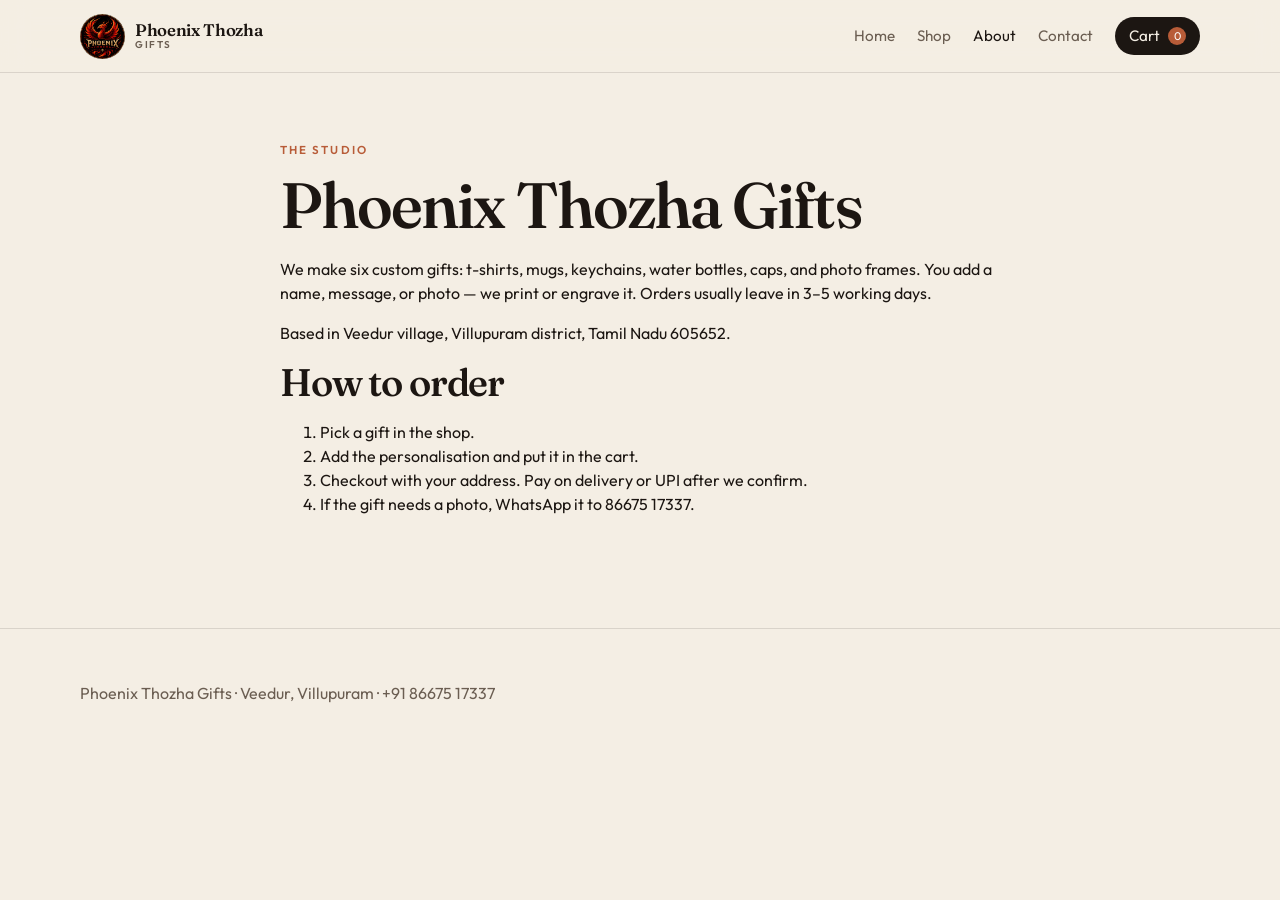
==== about.html @ 847d447b "Initial commit" ====
<!DOCTYPE html>
<html lang="en">
<head>
  <meta charset="UTF-8" />
  <meta name="viewport" content="width=device-width, initial-scale=1" />
  <title>About — Phoenix Thozha Gifts</title>
  <link rel="preconnect" href="https://fonts.googleapis.com" />
  <link rel="preconnect" href="https://fonts.gstatic.com" crossorigin />
  <link href="https://fonts.googleapis.com/css2?family=Fraunces:opsz,wght@9..144,500;9..144,600&family=Outfit:wght@400;500;600&display=swap" rel="stylesheet" />
  <link rel="stylesheet" href="css/styles.css" />
</head>
<body>
  <header class="site-header">
    <div class="wrap nav">
      <a class="logo" href="index.html"><img class="logo-mark" src="images/phoenix-logo.jpg" alt="Phoenix Thozha" /><span class="logo-text">Phoenix Thozha<em>Gifts</em></span></a>
      <nav class="nav-links">
        <a href="index.html">Home</a>
        <a href="shop.html">Shop</a>
        <a class="active" href="about.html">About</a>
        <a href="contact.html">Contact</a>
        <a class="cart-link" href="cart.html">Cart <span class="badge" data-cart-count hidden>0</span></a>
      </nav>
    </div>
  </header>

  <main class="wrap section" style="max-width:720px">
    <p class="kicker">The studio</p>
    <h1>Phoenix Thozha Gifts</h1>
    <p>We make six custom gifts: t-shirts, mugs, keychains, water bottles, caps, and photo frames. You add a name, message, or photo — we print or engrave it. Orders usually leave in 3–5 working days.</p>
    <p>Based in Veedur village, Villupuram district, Tamil Nadu 605652.</p>
    <h2>How to order</h2>
    <ol>
      <li>Pick a gift in the shop.</li>
      <li>Add the personalisation and put it in the cart.</li>
      <li>Checkout with your address. Pay on delivery or UPI after we confirm.</li>
      <li>If the gift needs a photo, WhatsApp it to <a href="https://wa.me/918667517337">86675 17337</a>.</li>
    </ol>
  </main>

  <footer class="site-footer">
    <div class="wrap"><p>Phoenix Thozha Gifts · Veedur, Villupuram · +91 86675 17337</p></div>
  </footer>
  <script src="js/products.js"></script>
  <script src="js/cart.js"></script>
</body>
</html>
---- css/styles.css ----
:root {
  --ink: #1c1612;
  --paper: #f4eee4;
  --paper-2: #ebe3d4;
  --clay: #b85c38;
  --clay-dark: #8f3f22;
  --moss: #3d5a4c;
  --gold: #c4a574;
  --muted: #6b5e52;
  --line: rgba(28, 22, 18, 0.12);
  --shadow: 0 18px 40px rgba(28, 22, 18, 0.12);
  --radius: 18px;
  --serif: "Fraunces", Georgia, serif;
  --sans: "Outfit", system-ui, sans-serif;
}

*,
*::before,
*::after {
  box-sizing: border-box;
}

html {
  scroll-behavior: smooth;
}

body {
  margin: 0;
  font-family: var(--sans);
  color: var(--ink);
  background: var(--paper);
  line-height: 1.5;
  min-height: 100vh;
}

img {
  max-width: 100%;
  display: block;
}

a {
  color: inherit;
  text-decoration: none;
}

button,
input,
textarea,
select {
  font: inherit;
}

.wrap {
  width: min(1120px, calc(100% - 40px));
  margin-inline: auto;
}

.site-header {
  position: sticky;
  top: 0;
  z-index: 20;
  backdrop-filter: blur(14px);
  background: rgba(244, 238, 228, 0.86);
  border-bottom: 1px solid var(--line);
}

.nav {
  display: flex;
  align-items: center;
  justify-content: space-between;
  gap: 16px;
  min-height: 72px;
}

.logo {
  display: flex;
  align-items: center;
  gap: 10px;
  font-family: var(--serif);
  font-weight: 600;
  font-size: 1.05rem;
  letter-spacing: -0.02em;
}

.logo-text {
  display: flex;
  flex-direction: column;
  line-height: 1.05;
}

.logo-text em {
  font-style: normal;
  font-family: var(--sans);
  font-size: 0.62rem;
  letter-spacing: 0.16em;
  text-transform: uppercase;
  color: var(--muted);
  font-weight: 600;
}

.logo-mark {
  width: 45px;
  height: 45px;
  border-radius: 50%;
  display: flex;
  align-items: center;
  justify-content: center;
  flex-shrink: 0;
  object-fit: cover;
  object-position: center;
  transition: transform 0.3s ease;
  background-size: cover;
  background-position: center;
}

.logo:hover .logo-mark {
  transform: scale(1.08);
}

.contact-actions {
  display: flex;
  flex-wrap: wrap;
  gap: 10px;
  margin: 18px 0;
}

.nav-links {
  display: flex;
  gap: 22px;
  align-items: center;
  color: var(--muted);
  font-size: 0.95rem;
}

.nav-links a:hover,
.nav-links a.active {
  color: var(--ink);
}

.cart-link {
  position: relative;
  display: inline-flex;
  align-items: center;
  gap: 8px;
  background: var(--ink);
  color: var(--paper) !important;
  padding: 8px 14px;
  border-radius: 999px;
  overflow: hidden;
  transition: transform 0.2s ease, box-shadow 0.2s ease;
}

.cart-link:hover {
  transform: translateY(-2px);
  box-shadow: 0 8px 18px rgba(28, 22, 18, 0.22);
}

.cart-link.pop {
  animation: pop 0.45s ease;
}

@keyframes pop {
  0% { transform: scale(1); }
  35% { transform: scale(1.08); }
  100% { transform: scale(1); }
}

.badge {
  min-width: 18px;
  height: 18px;
  padding: 0 5px;
  border-radius: 999px;
  background: var(--clay);
  color: white;
  font-size: 0.7rem;
  display: grid;
  place-items: center;
}

.hero {
  display: grid;
  grid-template-columns: 1.05fr 0.95fr;
  gap: 48px;
  align-items: center;
  padding: 64px 0 48px;
}

.kicker {
  text-transform: uppercase;
  letter-spacing: 0.18em;
  font-size: 0.72rem;
  color: var(--clay);
  font-weight: 600;
}

h1,
h2,
h3 {
  font-family: var(--serif);
  font-weight: 560;
  letter-spacing: -0.03em;
  line-height: 1.12;
  margin: 8px 0 14px;
}

h1 {
  font-size: clamp(2.4rem, 5vw, 4.2rem);
}

h2 {
  font-size: clamp(1.8rem, 3vw, 2.6rem);
}

.lede {
  font-size: 1.1rem;
  color: var(--muted);
  max-width: 42ch;
}

.hero-actions {
  display: flex;
  gap: 12px;
  margin-top: 28px;
  flex-wrap: wrap;
}

.btn {
  position: relative;
  isolation: isolate;
  overflow: hidden;
  border: 0;
  border-radius: 999px;
  padding: 12px 22px;
  cursor: pointer;
  display: inline-flex;
  align-items: center;
  justify-content: center;
  gap: 8px;
  font-weight: 600;
  transition: transform 0.22s ease, box-shadow 0.22s ease, background 0.22s ease;
}

.btn:hover {
  transform: translateY(-3px);
}

.btn:active {
  transform: translateY(0) scale(0.96);
}

.btn-primary {
  background: linear-gradient(180deg, #c86a42 0%, var(--clay) 55%, var(--clay-dark) 100%);
  color: white;
  box-shadow: 0 8px 18px rgba(184, 92, 56, 0.28);
}

.btn-primary::after {
  content: "";
  position: absolute;
  inset: 0;
  background: linear-gradient(110deg, transparent 30%, rgba(255, 255, 255, 0.38) 50%, transparent 70%);
  transform: translateX(-120%);
  transition: none;
  pointer-events: none;
}

.btn-primary:hover {
  box-shadow: 0 14px 28px rgba(184, 92, 56, 0.38);
}

.btn-primary:hover::after {
  animation: shine 0.7s ease;
}

@keyframes shine {
  to { transform: translateX(120%); }
}

.btn-ghost {
  background: transparent;
  border: 1px solid var(--line);
  color: var(--ink);
}

.btn-ghost:hover {
  background: var(--ink);
  color: var(--paper);
  border-color: var(--ink);
}

.ripple {
  position: absolute;
  border-radius: 50%;
  background: rgba(255, 255, 255, 0.45);
  transform: scale(0);
  animation: ripple 0.65s ease-out;
  pointer-events: none;
}

.btn-ghost .ripple,
.chip .ripple,
.qty button .ripple {
  background: rgba(184, 92, 56, 0.28);
}

@keyframes ripple {
  to {
    transform: scale(2.4);
    opacity: 0;
  }
}

.hero-card {
  position: relative;
  border-radius: 28px;
  overflow: hidden;
  min-height: 500px;
  box-shadow: var(--shadow);
}

.hero-card img {
  width: 120%;
  height: 100%;
  object-fit: cover;
  min-height: 450px;
}

.hero-float {
  position: absolute;
  left: 20px;
  bottom: 20px;
  background: rgba(244, 238, 228, 0.94);
  padding: 16px 18px;
  border-radius: 16px;
  max-width: 240px;
}

.hero-float strong {
  display: block;
  font-family: var(--serif);
}

.section {
  padding: 56px 0;
}

.section-head {
  display: flex;
  justify-content: space-between;
  align-items: end;
  gap: 16px;
  margin-bottom: 28px;
}

.filters {
  display: flex;
  gap: 8px;
  flex-wrap: wrap;
  margin-bottom: 24px;
}

.chip {
  position: relative;
  overflow: hidden;
  isolation: isolate;
  border: 1px solid var(--line);
  background: transparent;
  border-radius: 999px;
  padding: 8px 14px;
  cursor: pointer;
  color: var(--muted);
  transition: transform 0.2s ease, background 0.2s ease, color 0.2s ease;
}

.chip:hover {
  transform: translateY(-2px);
}

.chip:active {
  transform: scale(0.96);
}

.chip.active,
.chip:hover {
  background: var(--ink);
  color: var(--paper);
  border-color: var(--ink);
}

.grid {
  display: grid;
  grid-template-columns: repeat(3, 1fr);
  gap: 22px;
}

.card {
  background: #fffdf8;
  border-radius: var(--radius);
  overflow: hidden;
  border: 1px solid var(--line);
  display: flex;
  flex-direction: column;
  min-height: 100%;
  transition: transform 0.28s ease, box-shadow 0.28s ease;
}

.card:hover {
  transform: translateY(-8px);
  box-shadow: var(--shadow);
}

.card-img {
  aspect-ratio: 4 / 5;
  overflow: hidden;
  background: var(--paper-2);
}

.card-img img {
  width: 100%;
  height: 100%;
  object-fit: cover;
  transition: transform 0.4s ease;
}

.card:hover .card-img img {
  transform: scale(1.04);
}
/* Zoom out cap image */
img[data-product-id="cap"] {
  transform: scale(0.85);
}

.card:hover img[data-product-id="cap"] {
  transform: scale(0.95);
}
.card-body {
  padding: 16px;
  display: flex;
  flex-direction: column;
  gap: 6px;
  flex: 1;
}

.tag {
  font-size: 0.72rem;
  color: var(--moss);
  font-weight: 600;
  text-transform: uppercase;
  letter-spacing: 0.08em;
}

.price {
  font-weight: 600;
  margin-top: auto;
}

.card-body .btn {
  width: 100%;
  margin-top: 8px;
}

.muted {
  color: var(--muted);
}

.page-hero {
  padding: 30px 0 20px;
}

.split {
  display: grid;
  grid-template-columns: 1fr 1fr;
  gap: 40px;
  align-items: start;
}

.product-photo {
  border-radius: 24px;
  overflow: hidden;
  background: var(--paper-2);
}

.product-photo img {
  width: 100%;
  aspect-ratio: 1;
  object-fit: cover;
}

.form {
  display: grid;
  gap: 14px;
}

label {
  display: grid;
  gap: 6px;
  font-size: 0.88rem;
  font-weight: 600;
}

input,
textarea,
select {
  border: 1px solid var(--line);
  background: #fffdf8;
  border-radius: 12px;
  padding: 11px 12px;
  outline: none;
}

input:focus,
textarea:focus,
select:focus {
  border-color: var(--clay);
}

.qty {
  display: flex;
  align-items: center;
  gap: 10px;
}

.qty button {
  position: relative;
  overflow: hidden;
  width: 36px;
  height: 36px;
  border-radius: 10px;
  border: 1px solid var(--line);
  background: #fffdf8;
  cursor: pointer;
  transition: transform 0.15s ease, background 0.15s ease;
}

.qty button:hover {
  background: var(--clay);
  color: white;
  border-color: var(--clay);
}

.qty button:active {
  transform: scale(0.9);
}

.cart-table {
  display: grid;
  gap: 12px;
}

.cart-row {
  display: grid;
  grid-template-columns: 88px 1fr auto auto;
  gap: 16px;
  align-items: center;
  background: #fffdf8;
  border: 1px solid var(--line);
  border-radius: 16px;
  padding: 12px;
}

.cart-row img {
  width: 88px;
  height: 88px;
  object-fit: cover;
  border-radius: 12px;
}

.summary {
  background: #fffdf8;
  border: 1px solid var(--line);
  border-radius: 20px;
  padding: 22px;
  position: sticky;
  top: 92px;
}

.row-between {
  display: flex;
  justify-content: space-between;
  gap: 12px;
}

.success {
  text-align: center;
  padding: 80px 0;
  max-width: 520px;
  margin: auto;
}

.site-footer {
  border-top: 1px solid var(--line);
  padding: 36px 0 48px;
  color: var(--muted);
  margin-top: 40px;
}

.footer-grid {
  display: grid;
  grid-template-columns: 2fr 1fr 1fr;
  gap: 24px;
}

.toast {
  position: fixed;
  bottom: 24px;
  left: 50%;
  transform: translate(-50%, 20px);
  background: var(--ink);
  color: var(--paper);
  padding: 12px 18px;
  border-radius: 999px;
  opacity: 0;
  pointer-events: none;
  transition: 0.2s ease;
  z-index: 50;
}

.toast.show {
  opacity: 1;
  transform: translate(-50%, 0);
}

.empty {
  padding: 48px;
  text-align: center;
  background: #fffdf8;
  border-radius: 20px;
  border: 1px dashed var(--line);
}

.occassions {
  display: grid;
  grid-template-columns: repeat(3, 1fr);
  gap: 16px;
}

.occ {
  padding: 22px;
  border-radius: 18px;
  background: var(--paper-2);
}

.occ h3 {
  margin-top: 0;
  font-size: 1.3rem;
}

@media (max-width: 900px) {
  .hero,
  .split,
  .grid,
  .footer-grid,
  .occassions {
    grid-template-columns: 1fr 1fr;
  }

  .nav-links a:not(.cart-link) {
    display: none;
  }
}

@media (max-width: 640px) {
  .hero,
  .grid,
  .cart-row,
  .footer-grid,
  .occassions {
    grid-template-columns: 1fr;
  }

@media (prefers-reduced-motion: reduce) {
  *,
  *::before,
  *::after {
    animation: none !important;
    transition: none !important;
  }
}

}
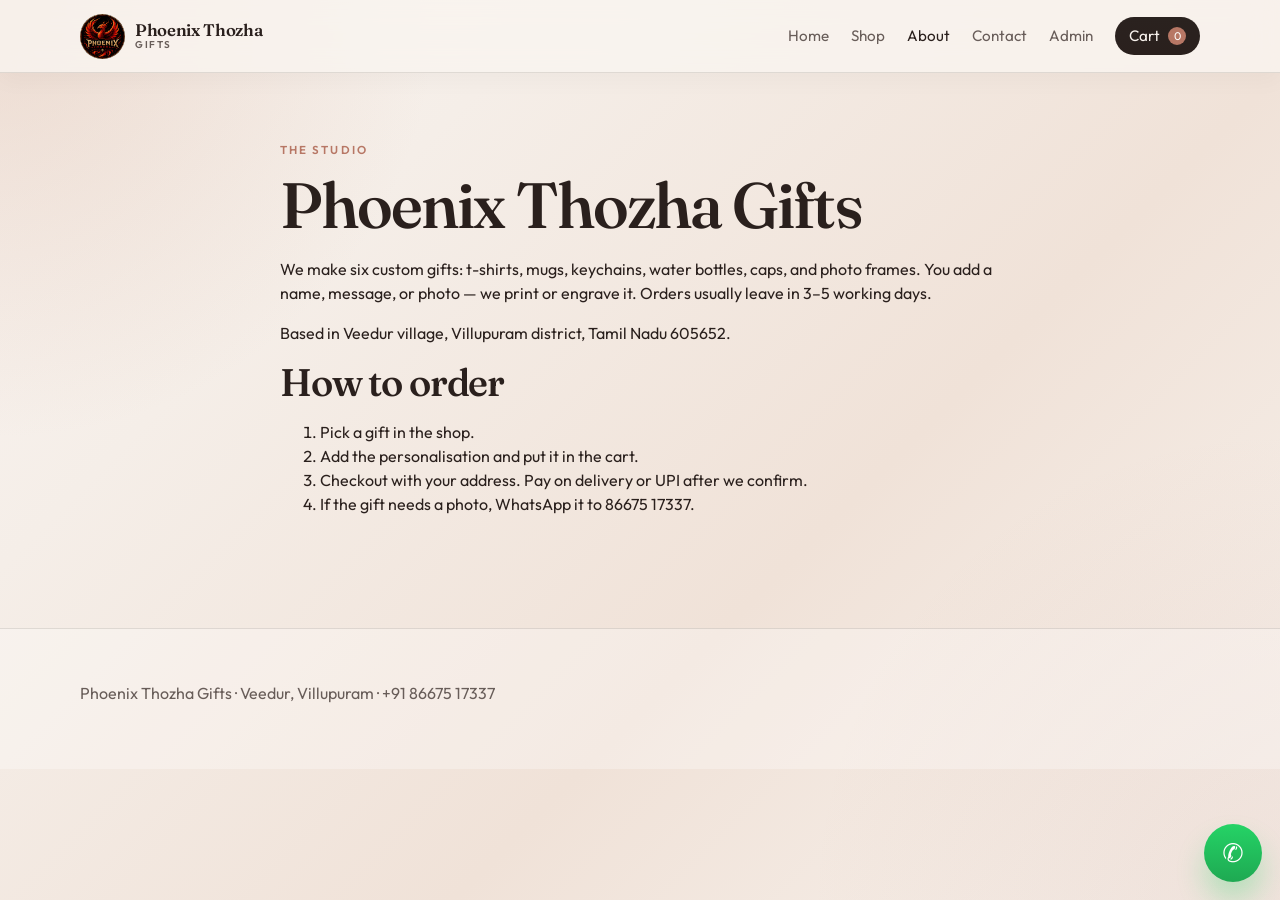
==== commit f1c4e02b: "update code" ====
--- a/about.html
+++ b/about.html
@@ -18,6 +18,7 @@
         <a href="shop.html">Shop</a>
         <a class="active" href="about.html">About</a>
         <a href="contact.html">Contact</a>
+        <a href="admin.html">Admin</a>
         <a class="cart-link" href="cart.html">Cart <span class="badge" data-cart-count hidden>0</span></a>
       </nav>
     </div>
@@ -40,6 +41,7 @@
   <footer class="site-footer">
     <div class="wrap"><p>Phoenix Thozha Gifts · Veedur, Villupuram · +91 86675 17337</p></div>
   </footer>
+  <a class="whatsapp-float" href="https://wa.me/918667517337" target="_blank" aria-label="Chat on WhatsApp">✆</a>
   <script src="js/products.js"></script>
   <script src="js/cart.js"></script>
 </body>
--- a/css/styles.css
+++ b/css/styles.css
@@ -1,14 +1,15 @@
 :root {
-  --ink: #1c1612;
-  --paper: #f4eee4;
-  --paper-2: #ebe3d4;
-  --clay: #b85c38;
-  --clay-dark: #8f3f22;
-  --moss: #3d5a4c;
-  --gold: #c4a574;
-  --muted: #6b5e52;
-  --line: rgba(28, 22, 18, 0.12);
-  --shadow: 0 18px 40px rgba(28, 22, 18, 0.12);
+  --ink: #2a201d;
+  --paper: #f8f2ed;
+  --paper-2: #efe0d5;
+  --clay: #b77765;
+  --clay-dark: #8d5a4f;
+  --moss: #5f6f67;
+  --gold: #d8b29b;
+  --gold-soft: #f5e5db;
+  --muted: #685d59;
+  --line: rgba(42, 32, 29, 0.12);
+  --shadow: 0 18px 40px rgba(42, 32, 29, 0.12);
   --radius: 18px;
   --serif: "Fraunces", Georgia, serif;
   --sans: "Outfit", system-ui, sans-serif;
@@ -28,9 +29,22 @@
   margin: 0;
   font-family: var(--sans);
   color: var(--ink);
-  background: var(--paper);
+  background:
+    radial-gradient(circle at top left, rgba(216, 178, 155, 0.38), transparent 28%),
+    radial-gradient(circle at bottom right, rgba(183, 119, 101, 0.12), transparent 30%),
+    linear-gradient(135deg, #f9f4f1 0%, #f5eee8 26%, #f0e2d8 62%, #f7f1ec 100%);
   line-height: 1.5;
   min-height: 100vh;
+}
+
+.site-header {
+  position: sticky;
+  top: 0;
+  z-index: 20;
+  backdrop-filter: blur(14px);
+  background: rgba(255, 251, 248, 0.82);
+  border-bottom: 1px solid var(--line);
+  box-shadow: 0 10px 25px rgba(42, 32, 29, 0.05);
 }
 
 img {
@@ -60,8 +74,9 @@
   top: 0;
   z-index: 20;
   backdrop-filter: blur(14px);
-  background: rgba(244, 238, 228, 0.86);
+  background: rgba(249, 245, 240, 0.82);
   border-bottom: 1px solid var(--line);
+  box-shadow: 0 8px 22px rgba(28, 22, 18, 0.03);
 }
 
 .nav {
@@ -70,6 +85,30 @@
   justify-content: space-between;
   gap: 16px;
   min-height: 72px;
+  position: relative;
+}
+
+.nav-toggle {
+  display: none;
+  width: 42px;
+  height: 42px;
+  border: 1px solid var(--line);
+  border-radius: 12px;
+  background: rgba(255, 255, 255, 0.4);
+  align-items: center;
+  justify-content: center;
+  flex-direction: column;
+  gap: 4px;
+  cursor: pointer;
+  padding: 0;
+}
+
+.nav-toggle span {
+  display: block;
+  width: 18px;
+  height: 2px;
+  background: var(--ink);
+  border-radius: 99px;
 }
 
 .logo {
@@ -132,17 +171,25 @@
   font-size: 0.95rem;
 }
 
+.nav-links a {
+  transition: color 0.2s ease, transform 0.2s ease;
+}
+
 .nav-links a:hover,
 .nav-links a.active {
   color: var(--ink);
 }
 
+.nav-links a:hover {
+  transform: translateY(-1px);
+}
+
 .cart-link {
   position: relative;
   display: inline-flex;
   align-items: center;
   gap: 8px;
-  background: var(--ink);
+  background: linear-gradient(180deg, #2a221f 0%, var(--ink) 100%);
   color: var(--paper) !important;
   padding: 8px 14px;
   border-radius: 999px;
@@ -185,6 +232,10 @@
   padding: 64px 0 48px;
 }
 
+.hero > div:first-child {
+  padding-right: 10px;
+}
+
 .kicker {
   text-transform: uppercase;
   letter-spacing: 0.18em;
@@ -312,10 +363,20 @@
 
 .hero-card {
   position: relative;
-  border-radius: 28px;
+  border-radius: 32px;
   overflow: hidden;
   min-height: 500px;
   box-shadow: var(--shadow);
+  border: 1px solid rgba(28, 22, 18, 0.08);
+  background: linear-gradient(135deg, rgba(196, 165, 116, 0.18), rgba(184, 92, 56, 0.08));
+}
+
+.hero-card::after {
+  content: "";
+  position: absolute;
+  inset: 0;
+  background: linear-gradient(135deg, rgba(28, 22, 18, 0.08), rgba(28, 22, 18, 0));
+  pointer-events: none;
 }
 
 .hero-card img {
@@ -323,6 +384,7 @@
   height: 100%;
   object-fit: cover;
   min-height: 450px;
+  filter: saturate(1.08) contrast(1.04);
 }
 
 .hero-float {
@@ -344,12 +406,20 @@
   padding: 56px 0;
 }
 
+.section + .section {
+  position: relative;
+}
+
 .section-head {
   display: flex;
   justify-content: space-between;
   align-items: end;
   gap: 16px;
   margin-bottom: 28px;
+}
+
+.section-head h2 {
+  margin-bottom: 0;
 }
 
 .filters {
@@ -394,7 +464,7 @@
 }
 
 .card {
-  background: #fffdf8;
+  background: rgba(255, 255, 255, 0.7);
   border-radius: var(--radius);
   overflow: hidden;
   border: 1px solid var(--line);
@@ -402,11 +472,12 @@
   flex-direction: column;
   min-height: 100%;
   transition: transform 0.28s ease, box-shadow 0.28s ease;
+  box-shadow: 0 10px 24px rgba(28, 22, 18, 0.04);
 }
 
 .card:hover {
   transform: translateY(-8px);
-  box-shadow: var(--shadow);
+  box-shadow: 0 22px 42px rgba(28, 22, 18, 0.1);
 }
 
 .card-img {
@@ -439,6 +510,10 @@
   flex-direction: column;
   gap: 6px;
   flex: 1;
+}
+
+.card-body strong {
+  font-size: 1.12rem;
 }
 
 .tag {
@@ -452,11 +527,21 @@
 .price {
   font-weight: 600;
   margin-top: auto;
+  color: var(--ink);
 }
 
 .card-body .btn {
   width: 100%;
   margin-top: 8px;
+  background: rgba(184, 92, 56, 0.06);
+  color: var(--ink);
+  border: 1px solid rgba(184, 92, 56, 0.12);
+}
+
+.card-body .btn:hover {
+  background: var(--ink);
+  color: var(--paper);
+  border-color: var(--ink);
 }
 
 .muted {
@@ -592,6 +677,7 @@
   padding: 36px 0 48px;
   color: var(--muted);
   margin-top: 40px;
+  background: rgba(255, 255, 255, 0.28);
 }
 
 .footer-grid {
@@ -637,7 +723,8 @@
 .occ {
   padding: 22px;
   border-radius: 18px;
-  background: var(--paper-2);
+  background: linear-gradient(180deg, rgba(235, 227, 212, 0.96), rgba(255, 255, 255, 0.7));
+  border: 1px solid rgba(28, 22, 18, 0.08);
 }
 
 .occ h3 {
@@ -645,7 +732,47 @@
   font-size: 1.3rem;
 }
 
+.whatsapp-float {
+  position: fixed;
+  right: 18px;
+  bottom: 18px;
+  z-index: 50;
+  display: inline-flex;
+  align-items: center;
+  justify-content: center;
+  width: 58px;
+  height: 58px;
+  border-radius: 50%;
+  background: linear-gradient(180deg, #25d366 0%, #1ea952 100%);
+  color: white;
+  font-size: 1.6rem;
+  box-shadow: 0 18px 28px rgba(37, 211, 102, 0.28);
+  text-decoration: none;
+  transition: transform 0.2s ease, box-shadow 0.2s ease;
+}
+
+.whatsapp-float:hover {
+  transform: translateY(-3px) scale(1.02);
+  box-shadow: 0 22px 32px rgba(37, 211, 102, 0.35);
+}
+
 @media (max-width: 900px) {
+  .wrap {
+    width: min(1120px, calc(100% - 24px));
+  }
+
+  .nav {
+    flex-wrap: wrap;
+    justify-content: center;
+    padding: 12px 0;
+  }
+
+  .nav-links {
+    width: 100%;
+    justify-content: center;
+    flex-wrap: wrap;
+  }
+
   .hero,
   .split,
   .grid,
@@ -654,19 +781,162 @@
     grid-template-columns: 1fr 1fr;
   }
 
-  .nav-links a:not(.cart-link) {
+  .hero,
+  .split {
+    gap: 28px;
+  }
+
+  .section-head {
+    flex-direction: column;
+    align-items: flex-start;
+  }
+
+  .summary {
+    position: static;
+  }
+}
+
+@media (max-width: 640px) {
+  .wrap {
+    width: min(1120px, calc(100% - 20px));
+  }
+
+  .site-header {
+    position: sticky;
+  }
+
+  .nav {
+    justify-content: space-between;
+    align-items: center;
+    min-height: auto;
+    flex-wrap: wrap;
+    padding: 12px 0;
+  }
+
+  .nav-toggle {
+    display: inline-flex;
+  }
+
+  .nav-links {
     display: none;
-  }
-}
-
-@media (max-width: 640px) {
+    width: 100%;
+    flex-direction: column;
+    align-items: flex-start;
+    gap: 10px;
+    font-size: 0.9rem;
+    padding: 14px 12px;
+    border: 1px solid var(--line);
+    border-radius: 16px;
+    background: rgba(255, 255, 255, 0.72);
+    backdrop-filter: blur(8px);
+  }
+
+  .nav-links.is-open {
+    display: flex;
+  }
+
+  .nav-links a {
+    width: 100%;
+  }
+
+  .logo {
+    justify-content: center;
+    width: auto;
+  }
+
   .hero,
+  .split,
   .grid,
-  .cart-row,
   .footer-grid,
-  .occassions {
+  .occassions,
+  .cart-row {
     grid-template-columns: 1fr;
   }
+
+  .hero {
+    padding-top: 32px;
+  }
+
+  .hero-card {
+    min-height: 320px;
+  }
+
+  .hero-card img {
+    min-height: 300px;
+    width: 100%;
+  }
+
+  .hero-float {
+    left: 14px;
+    right: 14px;
+    max-width: none;
+  }
+
+  .section {
+    padding: 42px 0;
+  }
+
+  .hero-actions,
+  .contact-actions {
+    flex-direction: column;
+  }
+
+  .hero-actions .btn,
+  .contact-actions .btn,
+  .btn {
+    width: 100%;
+  }
+
+  .card-body .btn {
+    width: 100%;
+  }
+
+  .row-between {
+    flex-wrap: wrap;
+  }
+
+  .cart-row {
+    display: grid;
+    grid-template-columns: 1fr;
+    justify-items: start;
+  }
+
+  .cart-row img {
+    width: 100%;
+    height: 170px;
+  }
+
+  .summary {
+    padding: 18px;
+  }
+
+  .empty {
+    padding: 28px 18px;
+  }
+}
+
+@media (max-width: 420px) {
+  h1 {
+    font-size: clamp(2rem, 9vw, 2.8rem);
+  }
+
+  h2 {
+    font-size: clamp(1.5rem, 7vw, 2rem);
+  }
+
+  .kicker {
+    letter-spacing: 0.12em;
+  }
+
+  .nav-links {
+    gap: 8px 12px;
+  }
+
+  .cart-link {
+    width: 100%;
+    justify-content: center;
+  }
+}
 
 @media (prefers-reduced-motion: reduce) {
   *,
@@ -675,6 +945,4 @@
     animation: none !important;
     transition: none !important;
   }
-}
-
-}   +}
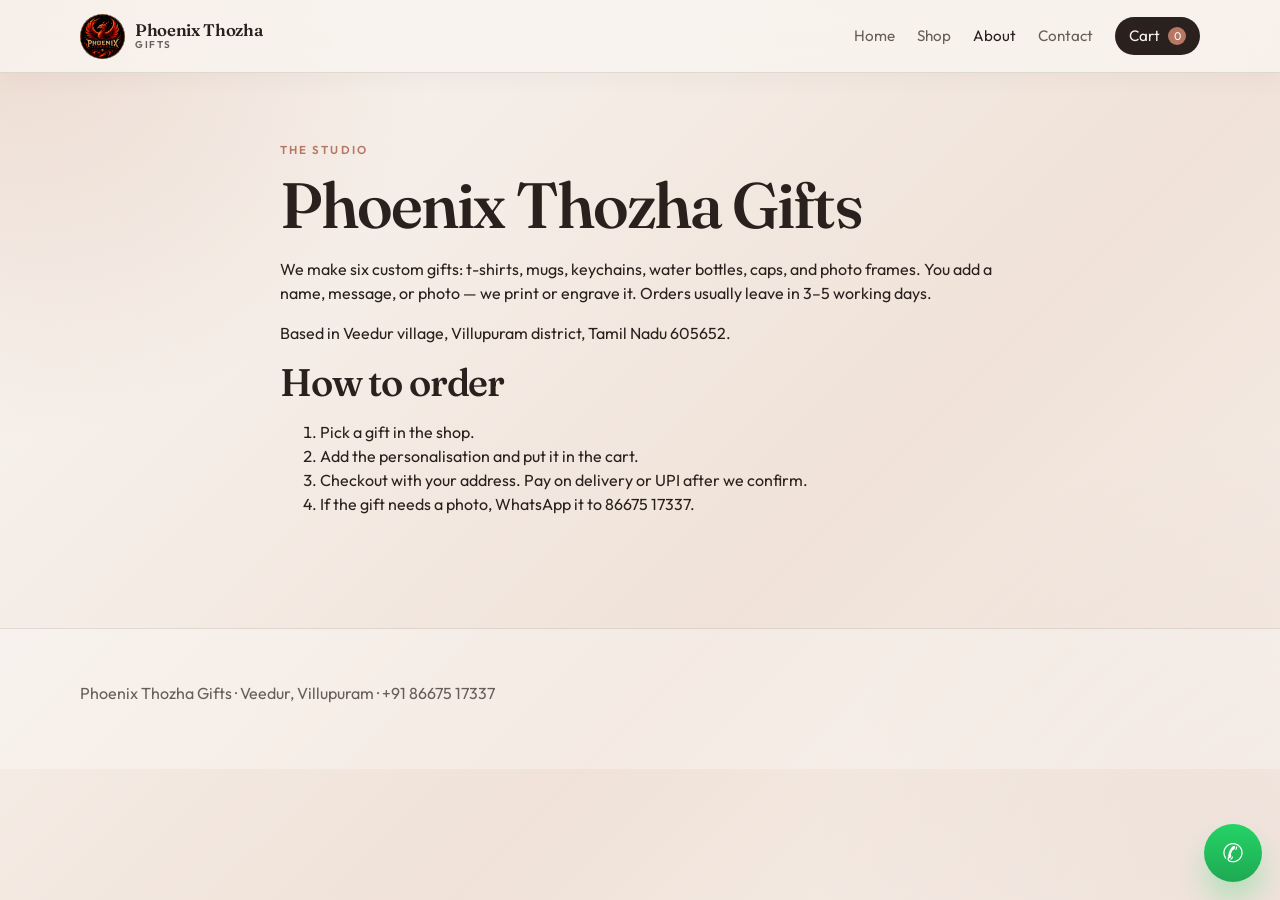
==== commit 53527850: "update code" ====
--- a/about.html
+++ b/about.html
@@ -18,7 +18,6 @@
         <a href="shop.html">Shop</a>
         <a class="active" href="about.html">About</a>
         <a href="contact.html">Contact</a>
-        <a href="admin.html">Admin</a>
         <a class="cart-link" href="cart.html">Cart <span class="badge" data-cart-count hidden>0</span></a>
       </nav>
     </div>
